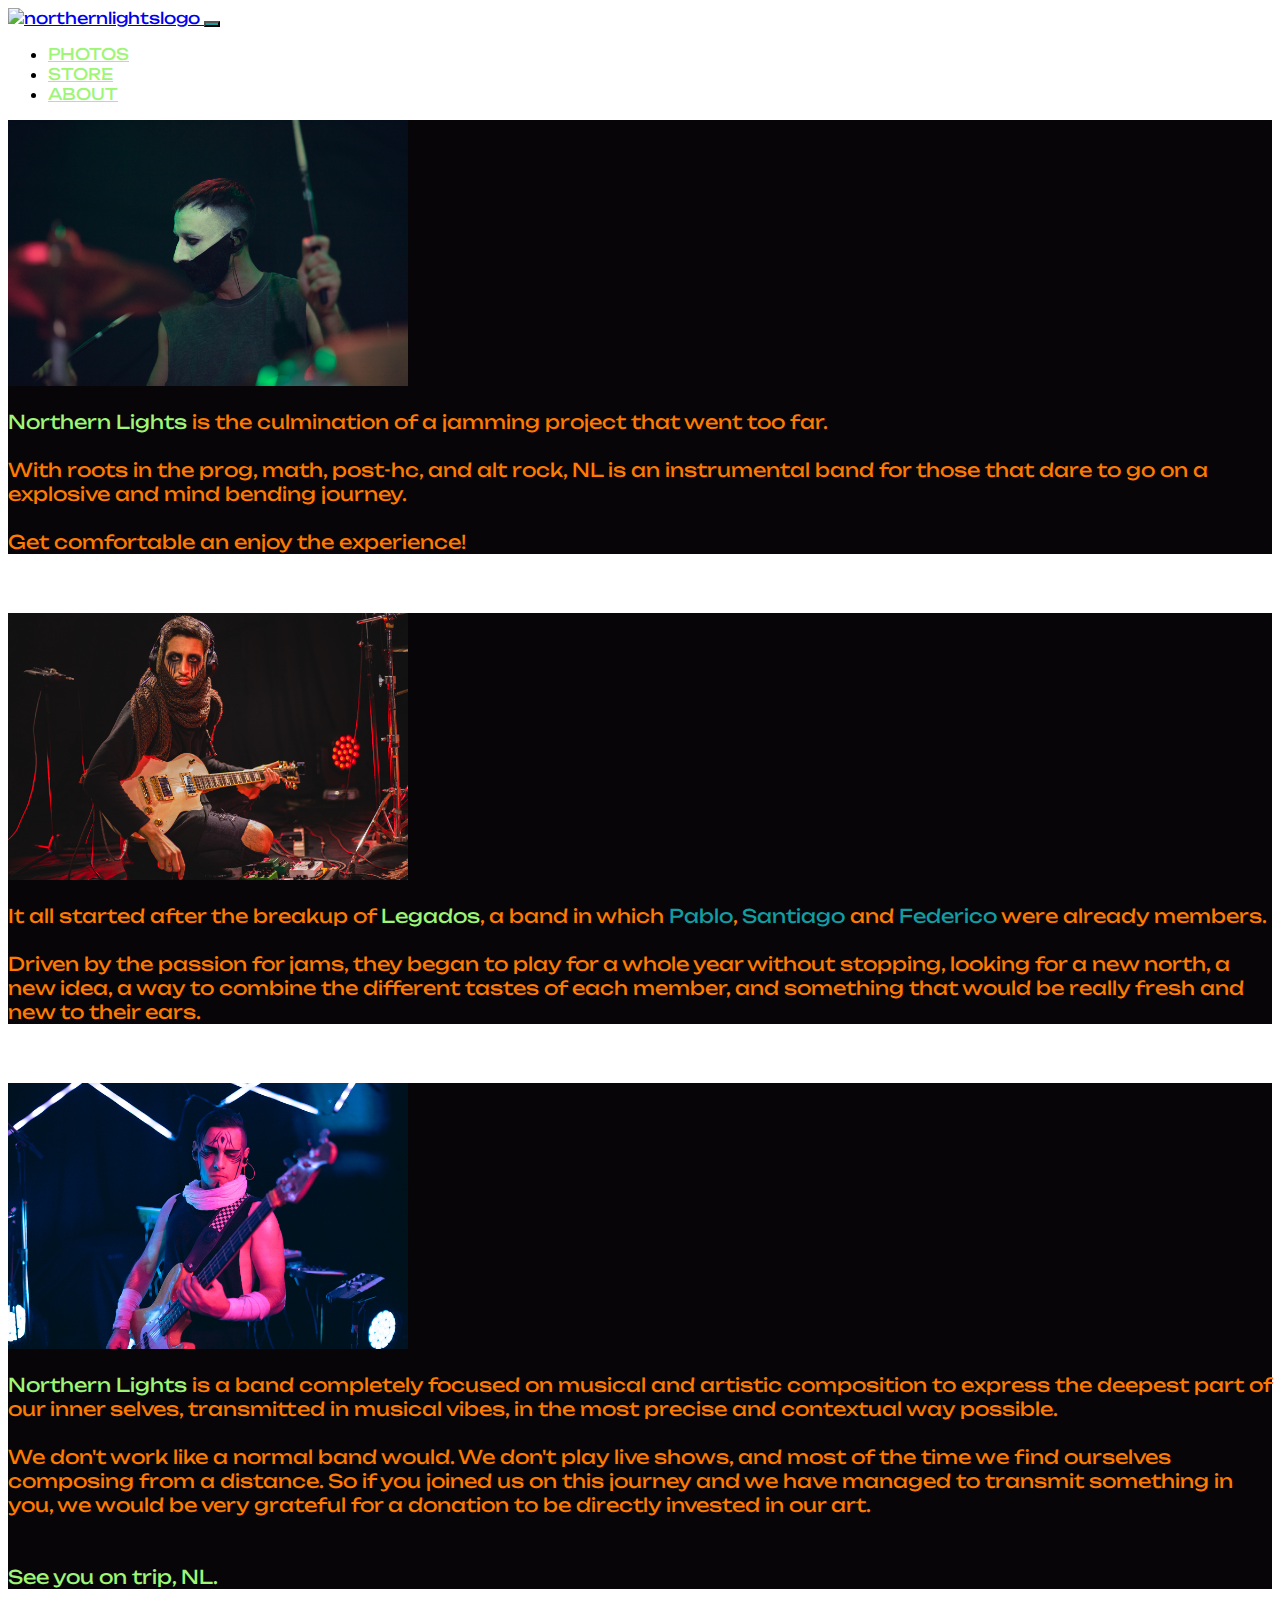
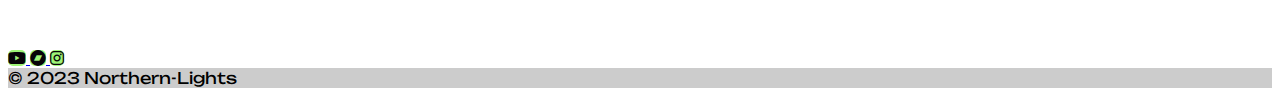
==== aboutus.html @ 7b424997 "Add files via upload" ====
<!DOCTYPE html>
<html lang="en">

<head>
    <meta charset="UTF-8">
    <meta http-equiv="X-UA-Compatible" content="IE=edge">
    <meta name="viewport" content="width=device-width, initial-scale=1.0">
    <link rel="stylesheet" href="./aboutus/aboutusstyle.css">
    <link href=" https://cdn.jsdelivr.net/npm/bootstrap@5.3.0-alpha1/dist/css/bootstrap.min.css" rel="stylesheet"
        integrity="sha384-GLhlTQ8iRABdZLl6O3oVMWSktQOp6b7In1Zl3/Jr59b6EGGoI1aFkw7cmDA6j6gD" crossorigin="anonymous">
    <title>Northern-Lights Band</title>
    <link rel="stylesheet" href="https://fonts.googleapis.com/css?family=Unbounded">
    <link rel="stylesheet" href="https://cdn.jsdelivr.net/npm/@fortawesome/fontawesome-free@6.1.0/css/all.css">
</head>

<body>

    <div>
        <nav class="navbar navbar-expand-lg">
            <div class="container-fluid">
                <a class="navbar-brand" href="./index.html">
                    <img src="./Band name Only.png" alt="northernlightslogo" width="250" height="90">
                </a>
                <button class="navbar-toggler" id="toggle" type="button" data-bs-toggle="collapse"
                    data-bs-target="#navbarNav" aria-controls="navbarNav" aria-expanded="false"
                    aria-label="Toggle navigation">
                    <span class="navbar-toggler-icon"></span>
                </button>
                <div class="collapse navbar-collapse justify-content-center" id="navbarNav">
                    <ul class="navbar-nav">
                        <li class="nav-item p-5">
                            <a class="linknav" href="./photos.html">PHOTOS</a>
                        </li>
                        <li class="nav-item p-5">
                            <a class="linknav" href="./store.html">STORE</a>
                        </li>
                        <li class="nav-item p-5">
                            <a class="linknav" href="./aboutus.html">ABOUT</a>
                        </li>
                    </ul>
                </div>
            </div>
        </nav>
    </div>

    <div class="container mt-5">

        <div class="card mb-3">
            <div class="row g-5">
                <div class="col-md-4">
                    <img src="./aboutus/lebro.jpg" class="img-thumbnail" alt="...">
                </div>
                <div class="col-md-8">
                    <div class="card-body">
                        <p class="card-text">
                            <FONT COLOR="#9ef576">Northern Lights</FONT> is the culmination of a jamming project that
                            went too far.
                            <br>
                            <br>
                            With roots in the prog, math, post-hc, and alt rock, NL is an instrumental band for those
                            that dare to go on a explosive and mind bending journey.
                            <br>
                            <br>
                            Get comfortable an enjoy the experience!
                        </p>
                    </div>
                </div>
            </div>
        </div>
        <br>
        <br>

        <div class="card mb-3">
            <div class="row g-5">
                <div class="col-md-4">
                    <img src="./aboutus/fede.jpg" class="img-thumbnail" alt="...">
                </div>
                <div class="col-md-8">
                    <div class="card-body">
                        <p class="card-text">It all started after the breakup of <a
                                href="https://www.youtube.com/@legadosoficial3552/featured" class="legados" target="_blank">
                                Legados</a>, a
                                band in which <FONT COLOR="#119da1">Pablo</FONT>,
                                <FONT COLOR="#119da1">Santiago</FONT> and <FONT COLOR="#119da1">Federico</FONT> were
                                already members.
                                <br>
                                <br>
                                Driven by the passion for jams, they began to play for a whole year without stopping,
                                looking for a new north, a new idea, a way to combine the different tastes of each
                                member,
                                and something that would be really fresh and new to their ears.
                        </p>
                    </div>
                </div>
            </div>
        </div>

        <br>
        <br>

        <div class="card mb-3">
            <div class="row g-5">
                <div class="col-md-4">
                    <img src="./aboutus/sam.jpg" class="img-thumbnail" alt="...">
                </div>
                <div class="col-md-8">
                    <div class="card-body">
                        <p class="card-text">
                            <FONT COLOR="#9ef576">Northern Lights</FONT> is a band completely focused on musical and
                            artistic
                            composition to express the deepest part of our inner selves, transmitted in musical vibes,
                            in the most precise and contextual way possible.
                            <br>
                            <br>
                            We don't work like a normal band would. We don't play live shows, and most of the time we
                            find ourselves composing from a distance. So if you joined us on this journey and we have
                            managed to transmit something in you, we would be very grateful for a donation to be
                            directly invested in our art.
                            <br>
                            <br>
                            <br>
                            <FONT COLOR="#9ef576">See you on trip, NL.</FONT>
                        </p>
                    </div>
                </div>
            </div>
        </div>

        <br>
        <br>


    </div>


    <footer class="background-comun text-center text-light">
        <div class="container p-4 pb-0">
            <section class="mb-4">
                <a class="btn btn-floating m-3 " href="https://www.youtube.com/channel/UCT3QPhJLreroQFd37iPeT8A"
                    target="_blank" role="button">
                    <i class="redes p-2 fab fa-youtube"></i>
                </a>
                <a class="btn btn-floating m-3"
                    href="https://northern-lights-official.bandcamp.com/album/travels-into-several-remote-parts-of-the-brain-2021"
                    target="_blank" role="button">
                    <i class="redes p-2 fab fa-bandcamp"></i>
                </a>
                <a class="btn btn-floating m-3" href="https://www.instagram.com/northern.lights.band/?hl=es"
                    target="_blank" role="button">
                    <i class="redes p-2 fab fa-instagram"></i></a>
            </section>
        </div>

        <div class="copyright text-center p-3" style="background-color: rgba(0, 0, 0, 0.2);">© 2023 Northern-Lights
        </div>
    </footer>

    <script src="https://cdn.jsdelivr.net/npm/bootstrap@5.3.0-alpha1/dist/js/bootstrap.bundle.min.js"
        integrity="sha384-w76AqPfDkMBDXo30jS1Sgez6pr3x5MlQ1ZAGC+nuZB+EYdgRZgiwxhTBTkF7CXvN" crossorigin="anonymous">
        </script>
</body>

</html>
---- aboutus/aboutusstyle.css ----
*{
    font-family: 'Unbounded', serif; 
}

body {
    background-image: url(../Star\ BG.png) !important;
}

#toggle {
    background-color: #119da1 ;
}

#toggle:hover {
    color:  #571f58;
    background-color: #57b12e;
}

.linknav {
    color:  #9ef576;
}

.linknav:hover {
    color:  #119da1;
}

.linknav:active {
    color:  #571f58;
}

.redes {
    background-color: #9ef576;
    border-radius: 5px;
    color: #070508;
    outline-color: #57b12e;
    opacity: 1;
}

.redes:hover {
    color:  #571f58;
    background-color: #119da1;
    -webkit-transform: scale(1.2);
    -ms-transform: scale(1.2);
    transform: scale(1.2);
    opacity: 1;
}

.botones {
    opacity: 0.9;
}

.img-thumbnail {
    width: 400px;
}

.card {
    color: #ff7b00;
    text-align: left;
    background-color: #070508 !important;
    font-size: 0.5cm;
}

.legados {
    color: #9ef576;
    text-decoration-line: none;
}

.legados:hover {
    color: #c525c8;
}
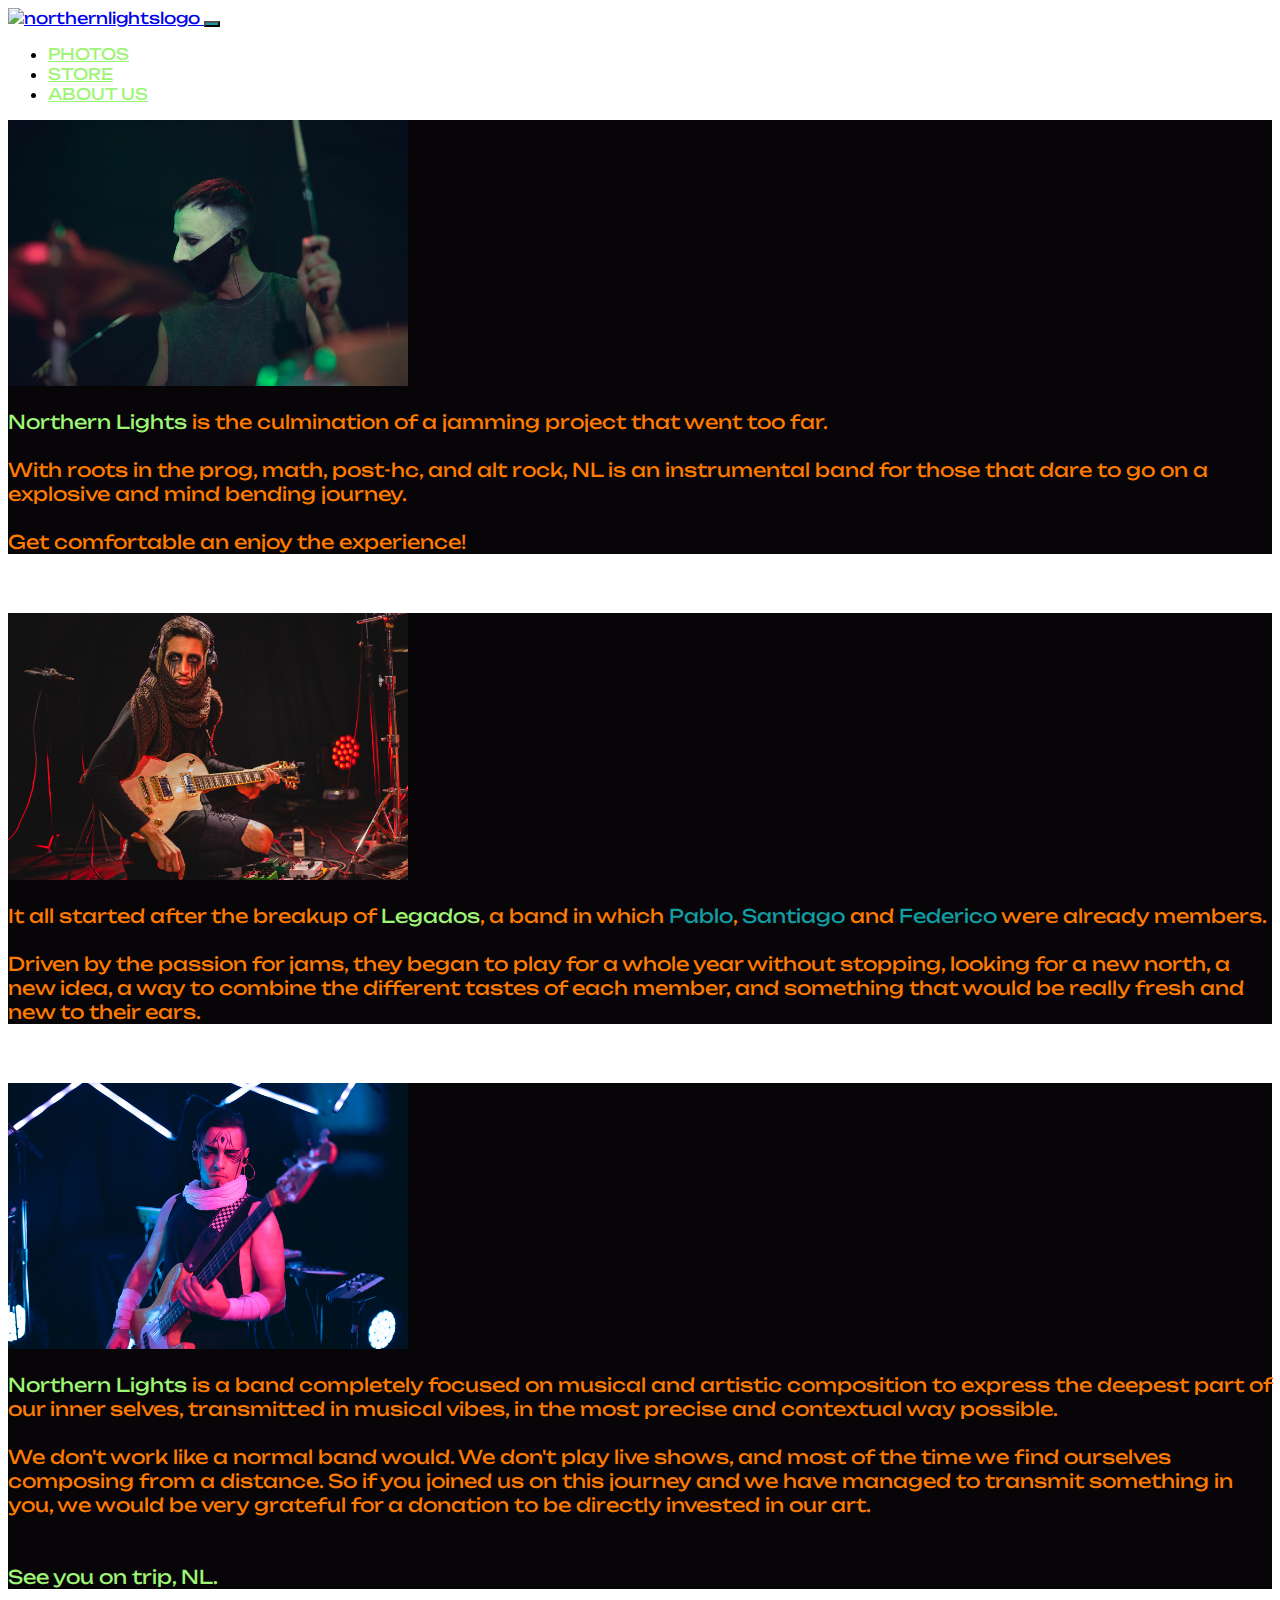
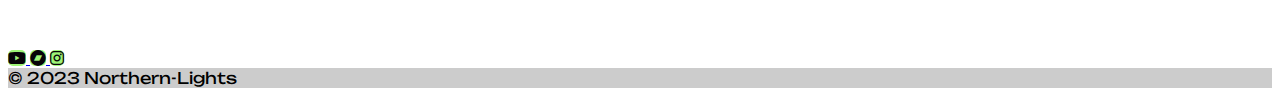
==== commit 1bf98943: "Add files via upload" ====
--- a/aboutus.html
+++ b/aboutus.html
@@ -35,7 +35,7 @@
                             <a class="linknav" href="./store.html">STORE</a>
                         </li>
                         <li class="nav-item p-5">
-                            <a class="linknav" href="./aboutus.html">ABOUT</a>
+                            <a class="linknav" href="./aboutus.html">ABOUT US</a>
                         </li>
                     </ul>
                 </div>
@@ -48,7 +48,7 @@
         <div class="card mb-3">
             <div class="row g-5">
                 <div class="col-md-4">
-                    <img src="./aboutus/lebro.jpg" class="img-thumbnail" alt="...">
+                    <img src="./aboutus/lebro.jpg" class="img-thumbnail" alt="LEBROPIC">
                 </div>
                 <div class="col-md-8">
                     <div class="card-body">
@@ -73,7 +73,7 @@
         <div class="card mb-3">
             <div class="row g-5">
                 <div class="col-md-4">
-                    <img src="./aboutus/fede.jpg" class="img-thumbnail" alt="...">
+                    <img src="./aboutus/fede.jpg" class="img-thumbnail" alt="FEDEPIC">
                 </div>
                 <div class="col-md-8">
                     <div class="card-body">
@@ -101,7 +101,7 @@
         <div class="card mb-3">
             <div class="row g-5">
                 <div class="col-md-4">
-                    <img src="./aboutus/sam.jpg" class="img-thumbnail" alt="...">
+                    <img src="./aboutus/sam.jpg" class="img-thumbnail" alt="SAMPIC">
                 </div>
                 <div class="col-md-8">
                     <div class="card-body">
